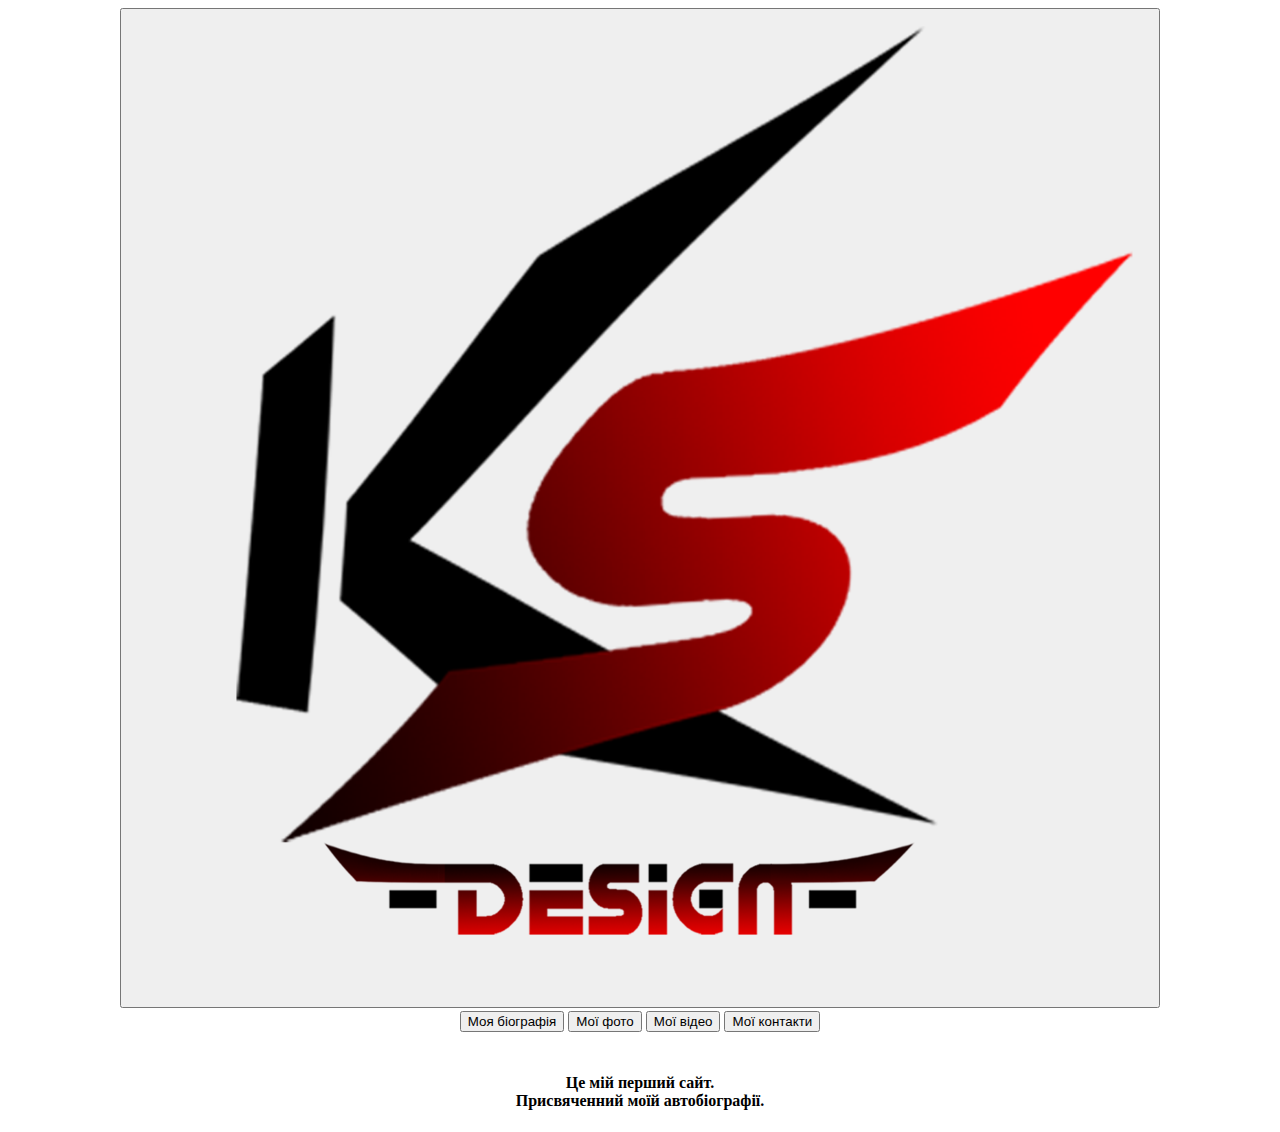
==== information.html @ 980de742 "add new file" ====
<!DOCTYPE html>
<html>
    <head>
        <meta charset="UTF-8">
        <title>Біографія </title>
    </head>
     <body>
        <div style="text-align:center">
        <header>
            <form action="index.html">
            <button>
              <img src="images/logo.png" alt="logo" style="vertical-align:middle"> 
            </button></form>
            <nav>
               <table style="margin: 0 auto;">
                    <tr>
                        <td><form action="information.html"> <button type="submit">Моя біографія</button></form></td>
                        <td><form action="photo.html"> <button type="submit">Мої фото</button></form></td>
                        <td><form action="video.html"> <button type="submit">Мої відео</button></form></td>
                        <td><form action="contact.html"> <button type="submit">Мої контакти</button></form></td>
                    </tr>
                </table>
            </nav>
        </header>
        </div>
        <article>
    <div style="text-align:center">
     <h2>  </h2>
    <h4><br>Це мій перший сайт.<br>Присвяченний моїй автобіографії.</h4></div> 
  </article>

    </body>
    
</html>
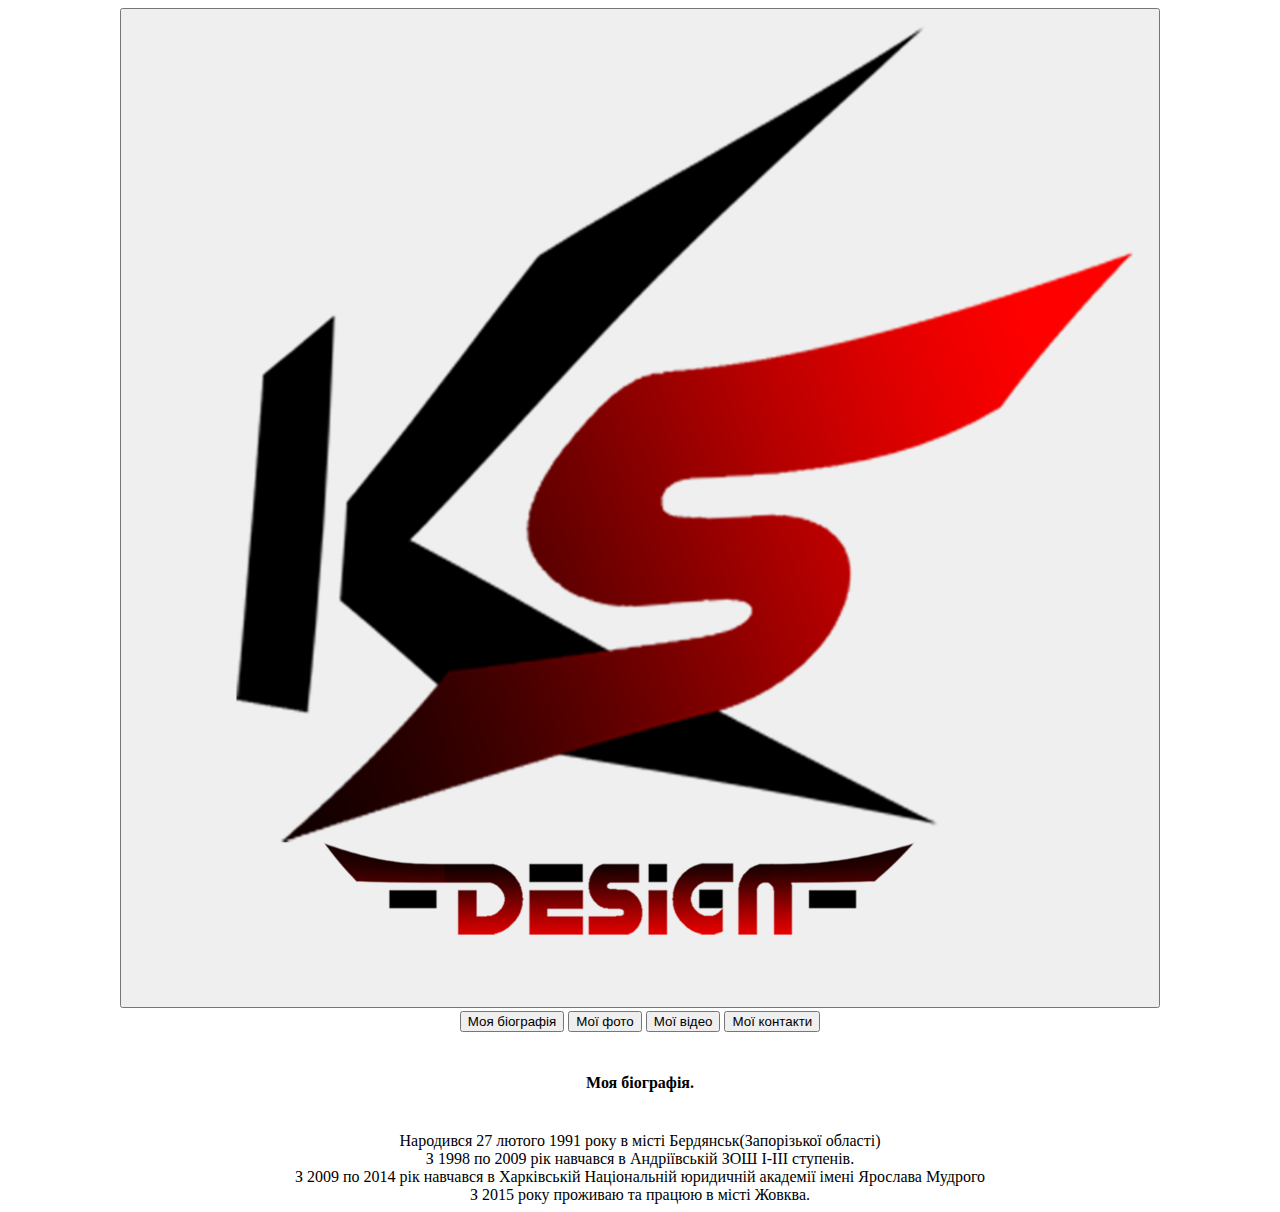
==== commit d2d60eb6: "add new file" ====
--- a/information.html
+++ b/information.html
@@ -26,7 +26,12 @@
         <article>
     <div style="text-align:center">
      <h2>  </h2>
-    <h4><br>Це мій перший сайт.<br>Присвяченний моїй автобіографії.</h4></div> 
+    <h4><br>Моя біографія.</h4>
+    <br>Народився 27 лютого 1991 року в місті Бердянськ(Запорізької області)
+    <br>З 1998 по 2009 рік навчався в Андріївській ЗОШ І-ІІІ ступенів.
+    <br>З 2009 по 2014 рік навчався в Харківській Національній юридичній академії імені Ярослава Мудрого
+    <br>З 2015 року проживаю та працюю в місті Жовква.
+    </div>
   </article>
 
     </body>
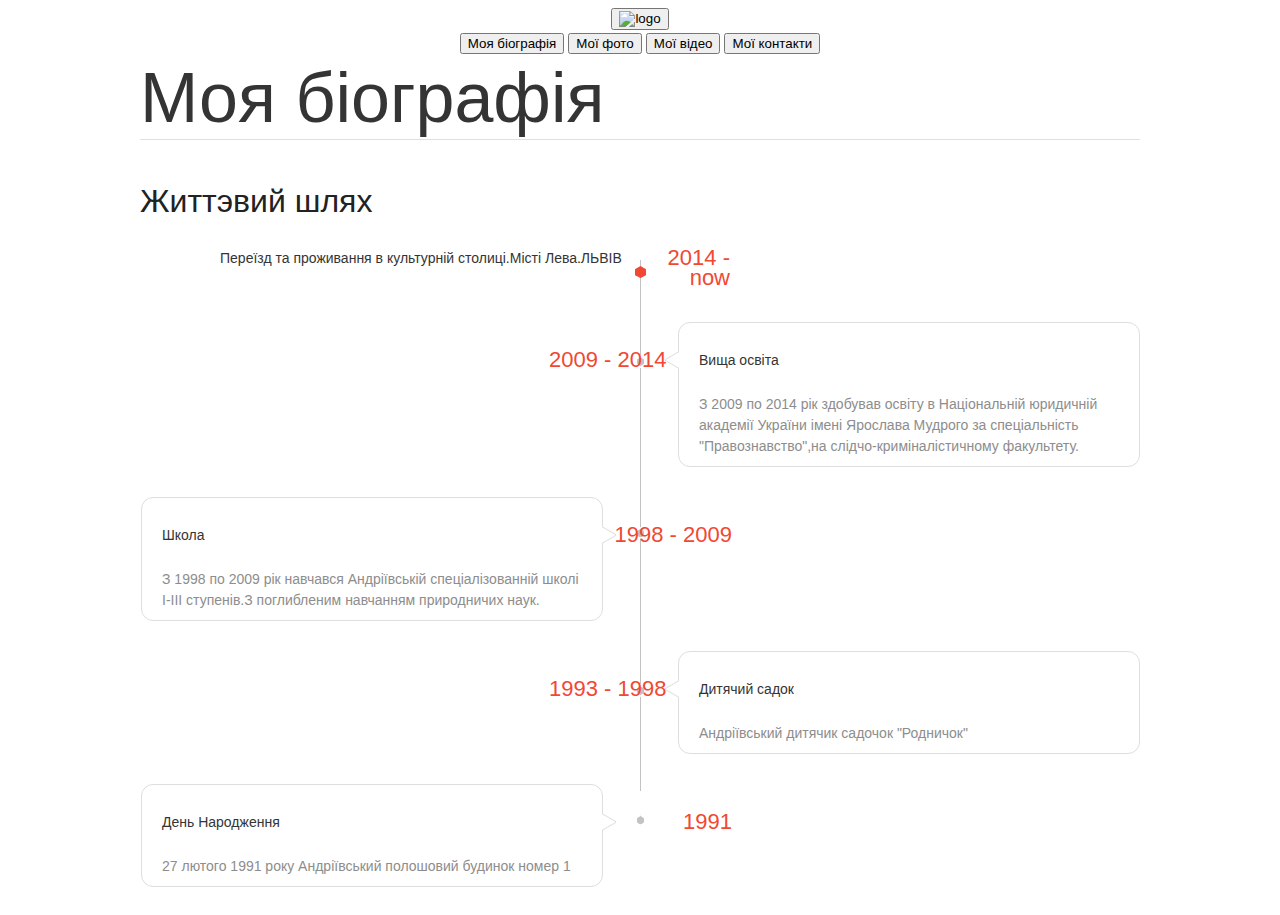
==== commit 9fdf7e3a: "add new file" ====
--- a/information.html
+++ b/information.html
@@ -3,9 +3,11 @@
     <head>
         <meta charset="UTF-8">
         <title>Біографія </title>
+        <link rel="stylesheet" href="css/style.css" type="text/css" media="screen">
+         <link rel="stylesheet" href="css/grid.css" type="text/css" media="screen">
     </head>
      <body>
-        <div style="text-align:center">
+          <div style="text-align:center">
         <header>
             <form action="index.html">
             <button>
@@ -24,15 +26,57 @@
         </header>
         </div>
         <article>
-    <div style="text-align:center">
-     <h2>  </h2>
-    <h4><br>Моя біографія.</h4>
-    <br>Народився 27 лютого 1991 року в місті Бердянськ(Запорізької області)
-    <br>З 1998 по 2009 рік навчався в Андріївській ЗОШ І-ІІІ ступенів.
-    <br>З 2009 по 2014 рік навчався в Харківській Національній юридичній академії імені Ярослава Мудрого
-    <br>З 2015 року проживаю та працюю в місті Жовква.
-    </div>
-  </article>
+         <div class="container clearfix">
+		
+		<div id="content" class="grid_12">
+			<h2><span>Моя біографія</span></h2>
+		</div>
+		<div class="clear"></div>
+		
+		<div id="content">
+			<div class="grid_12">
+				<h4>Життэвий шлях</h4>
+				<div class="exhib_block">
+					<div class="exhib_line_center"></div>
+					<div class="exhib_date_top"> 2014 - now </div>
+					<p class="exhib_p_top">Переїзд та проживання в культурній столиці.Місті Лева.ЛЬВІВ</p>
+					
+					<div class="exhib_cont fright">
+						<div class="exhib_date_left">2009 - 2014</div>
+						<p>Вища освіта</p>
+						З 2009 по 2014 рік здобував освіту в Національній юридичній академії України імені Ярослава Мудрого за спеціальність "Правознавство",на слідчо-криміналістичному факультету.
+					</div>
+					<div class="clear"></div>
+					
+					<div class="exhib_cont fleft">
+						<div class="exhib_date_right">1998 - 2009</div>
+						<p>Школа</p>
+						З 1998 по 2009 рік навчався Андріївській спеціалізованній школі І-ІІІ ступенів.З поглибленим навчанням природничих наук.
+					</div>
+					<div class="clear"></div>
+					
+					<div class="exhib_cont fright">
+						<div class="exhib_date_left">1993 - 1998</div>
+						<p>Дитячий садок</p>
+						Андріївський дитячик садочок "Родничок"
+					</div>
+					<div class="clear"></div>
+					
+					<div class="exhib_cont fleft">
+						<div class="exhib_date_right">1991</div>
+						<p>День Народження</p>
+						27 лютого 1991 року Андріївський полошовий будинок номер 1
+					</div>
+					<div class="clear"></div>
+
+				</div>
+			</div>
+			<div class="clear"></div>
+		</div>
+	
+	</div>
+	  </article>
+         
 
     </body>
     
--- a/css/style.css
+++ b/css/style.css
@@ -0,0 +1,917 @@
+/* Global */
+
+body {
+	font-family: 'Verdana', sans-serif;
+	font-weight: 400;
+	font-size: 14px;
+	line-height:21px;
+	color: #929292;
+	overflow-x:hidden;
+}
+::selection {
+	background: #f14833;
+	color:#fff;
+}
+::-moz-selection {
+	background: #f14833; /* Firefox */
+	color:#fff;
+}
+img {
+	max-width: 100%;
+}
+a:link {
+	text-decoration: none;
+}
+a:hover {
+	color:#f14833;
+}
+a:visited {
+	color: #f14833;
+	text-decoration: none;
+}
+
+.fright{float:right;
+}
+.fleft{float:left;
+}
+
+
+
+/* Navigation */
+#undefined-sticky-wrapper {position:relative;height:0 !important;}
+.menu {
+	position:absolute;
+	bottom:0;
+	width:100%;
+	height:76px;
+	background:#222222;
+	z-index:9999;
+}
+#logo {
+	float:left;
+	margin-bottom:0;
+	margin-left:0;
+}
+
+#nav {
+	text-align: right;
+}
+.navigation{
+	list-style: none;
+	margin: 0;
+}
+ul.navigation {
+	overflow-x:hidden;
+	position:relative;
+	text-align:center;
+	margin:0 auto;
+	padding:0;
+	width:770px;
+}
+.navigation li{
+	display:inline-block;
+	text-align:center;
+	width:128px;
+	padding:28px 0 12px;
+	margin:0 -2.5px;
+	text-transform:none;
+	background:none;
+	border-bottom:1px solid #393939;
+	font-family: 'Open Sans', sans-serif;
+	font-weight:400;
+	font-size:18px;
+	line-height:20px;
+	color:#a3a3a3;
+	transition: all 0.2s ease-in-out;
+	-moz-transition: all 0.2s ease-in-out;
+	-webkit-transition: all 0.2s ease-in-out;
+	-o-transition: all 0.2s ease-in-out;
+}
+
+.navigation li:hover,
+.navigation .active {
+	cursor:pointer;
+	color:#fff;
+}
+
+/* ________________ LavaLamp ________________ */
+.effect {
+	position: absolute;
+	left: -130px;
+	transition: 0.5s ease-in-out;
+}
+.navigation li:nth-child(1):hover ~ .effect {
+	left: 0; /* �������� ������� <a> */
+}
+.navigation li:nth-child(2):hover ~ .effect {
+	left: 128px;  /* �������� ������� <a> */
+}
+.navigation li:nth-child(3):hover ~ .effect {
+	left: 256px; /* �������� �������� <a> */
+}
+.navigation li:nth-child(4):hover ~ .effect {
+	left: 384px; /* �������� ���������� <a> */
+}
+.navigation li:nth-child(5):hover ~ .effect {
+	left: 512px; /* �������� ���������� <a> */
+}
+.navigation li:nth-child(6):hover ~ .effect {
+	left: 640px; /* �������� ���������� <a> */
+}
+
+.ph-line-nav .effect {
+	position:relative;
+	z-index:100;
+	width: 128px;
+	height: 10px;
+	bottom: 5px;
+	background: url(../images/menu_effect.png) no-repeat;
+	margin-left:0;
+}
+
+/* _______________ //LavaLamp _______________ */
+
+.btn_dropdown {
+	display:none;
+	cursor:pointer;
+	background:#fff;
+	margin:20px 30px 0 0;
+	width:130px;
+	height:36px;
+	text-align:center;
+	font-family: 'Open Sans', sans-serif;
+	font-weight:700;
+	font-size:18px;
+	line-height:36px;
+	color:#3e3e3e;
+	border-radius:5px;
+}
+.btn_dropdown:hover {color:#3e3e3e;}
+
+
+/* General Slides */ 
+
+.slide{
+	background-attachment: fixed;
+	width:100%;
+	height:100%;
+	position: relative;
+	padding:0;
+	z-index:12;
+}
+
+
+h2 {
+	display:block;
+	margin:0 0 23px;
+	padding:0;
+	text-transform:none;
+	text-align:left;
+	font-style:normal;
+	border-bottom:1px solid #e0e0e0;
+	font-family: 'Open Sans', sans-serif;
+	font-size: 70px;
+	line-height: 82px;
+	color:#343434;
+	font-weight: 300;
+}
+
+
+h3 {
+	margin:0;
+	padding:40px 0 32px 0;
+	text-transform:uppercase;
+	text-align:center;
+	font-family: 'Open Sans', sans-serif;
+	font-weight:800;
+	font-size:32px;
+	font-style:normal;
+	line-height:36px;
+	color:#3e3e3e;
+}
+
+h4 {
+	margin:0;
+	padding:0 0 15px;
+	text-transform:none;
+	text-align:left;
+	font-family: 'Open Sans', sans-serif;
+	font-weight:300;
+	font-size:32px;
+	font-style:normal;
+	line-height:36px;
+	color:#222;
+}
+
+img.icon_img {
+	float:left;
+	margin-right:20px;
+	margin-top:20px;
+	margin-bottom:25px;
+}
+
+.effect_2 {
+	background:url(../images/effect_2.png) repeat left top;
+	position:relative;
+	top:0;
+	bottom:-57px;
+	height:100%;
+	z-index:999 !important;
+}
+
+/* ____________________________________ Slide 1 ____________________________________ */ 
+
+.padding_slide1 {padding:241px 0 101px 0;
+}
+
+.inset_shadow {
+	position:absolute;
+	z-index:10;
+	left:0;
+	right:0;
+	top:0;
+	bottom:76px;
+	box-shadow:0 0 60px rgba(0,0,0, 0.7) inset;
+}
+
+#slide1{
+	background-image:url(../images/slide1_bg.jpg);
+	background-position:0 0 !important;
+	background-size: cover !important;
+	width:100%;
+	text-align:center;
+}
+
+.filtr_bg {text-align:center;
+}
+
+#slide1 h1 {
+	float:none;
+	display:block;
+	border-right:none;
+	margin:0;
+	padding:0;
+	text-align:center;
+	text-transform:uppercase;
+	font-family: 'Open Sans', sans-serif;
+	font-size: 90px;
+	line-height: 115px;
+	color:#fff;
+	font-weight:800;
+	text-shadow:5px 3px 6px rgba(0,0,0,0.26);
+}
+#slide1 p {
+	float:none;
+	display:block;
+	border-right:none;
+	margin:0;
+	padding:0;
+	text-align:center;
+	text-transform:none;
+	font-style:italic;
+	font-family: 'Open Sans', sans-serif;
+	font-size: 32px;
+	line-height: 46px;
+	color:#fff;
+	font-weight:300;
+	text-shadow:5px 3px 6px rgba(0,0,0,0.26);
+}
+
+.slogan_text {
+	display:inline-block;
+	padding:0 10px;
+	text-transform:none;
+	font-style:italic;
+	font-family: 'Open Sans', sans-serif;
+	font-weight:300;
+	font-size:31px;
+	line-height:42px;
+	color:#fff;
+}
+.left_bord, .right_bord {
+	display:inline-block;
+	margin:0 0 10px;
+	background:#fff;
+	height:1px;
+	width:96px;
+}
+
+
+#slide1 .button {
+	cursor:pointer;
+	display:block;
+	margin:175px auto 0;
+	width:49px;
+	height:57px;
+	border:none;
+	text-transform:uppercase;
+	background:url(../images/button_down.png) no-repeat;
+	transition: all 0.1s ease-in-out;
+	-moz-transition: all 0.1s ease-in-out;
+	-webkit-transition: all 0.1s ease-in-out;
+	-o-transition: all 0.1s ease-in-out;
+}
+#slide1 .button:hover {
+	margin:176px auto 0;
+	-webkit-box-shadow: none;
+     -moz-box-shadow: none;
+          box-shadow: none;
+}
+
+
+
+/* ____________________________________ Slide 2 ____________________________________ */ 
+
+#slide2 {
+	background:url(../images/slide2_bg.jpg) repeat left top;
+	width:100%;
+	padding:86px 0 69px;
+}
+
+.det_inf {margin-bottom:24px;
+}
+.det_inf li {margin-bottom:10px;
+}
+.det_inf li a  {
+	color:#929292;
+}
+.det_inf li a:hover {
+	color:#f14833;
+}
+li.phone {
+	background:url(../images/inf_icon.png) no-repeat 0 0;
+	padding-left:44px;
+}
+li.address {
+	background:url(../images/inf_icon.png) no-repeat 0 -99px;
+	padding-left:44px;
+}
+li.pers_mail {
+	background:url(../images/inf_icon.png) no-repeat 0 -188px;
+	padding-left:44px;
+}
+li.pers_site {
+	background:url(../images/inf_icon.png) no-repeat 0 -265px;
+	padding-left:44px;
+}
+
+/* _________________________ teweets _________________________ */
+
+.tweet {
+}
+
+ul.tweets li {
+	text-indent:30px;
+	margin-bottom:15px;
+	color: #929292;
+	background:url(../images/twitter.png) no-repeat left top;
+	font-style:italic;
+}
+.sedebar ul.tweets li {
+}
+ul.tweets li a {
+	padding-left:5px;
+	font-style:italic;
+	color:#f14833;
+}
+ul.tweets li a:hover {text-decoration:underline;
+}
+
+/* ______________________ end tweets _________________________ */
+
+/* ___________________________________ //Slide 2 ___________________________________ */ 
+
+
+
+
+
+/* ____________________________________ Slide 4 ____________________________________ */ 
+
+#slide4 {
+	background:url(../images/slide4_bg.jpg) repeat left top;
+	width:100%;
+	padding:86px 0 69px;
+}
+#slide4 h2 {
+	color:#b8b8b8;
+	border-bottom:1px solid #3b3b3b;
+}
+
+
+/* ____________ SERVICES_BLOCK ___________ */
+a.servc_block {
+	display:block;
+	position:relative;
+	text-align:center;
+	color:#6f6f6f;
+}
+
+.icon_bord {
+	position:relative;
+	z-index:10;
+	top:0;
+	left:50%;
+	margin-left:-51px;
+	width:102px;
+	height:116px;
+}
+
+.icon1, .icon1_h {
+	position:absolute;
+	z-index:1;
+	top:0;
+	left:0;
+}
+
+.servc_block .icon1 {
+	transition: all 0.5s ease-out;
+    opacity: 1;
+}
+.servc_block:hover .icon1 {
+	transform: rotate(720deg) scale(0);
+    opacity: 0;
+}
+
+.servc_block .icon1_h {
+	transition: all 0.5s ease-out;
+	transform: rotate(720deg) scale(0);
+    opacity: 0;
+}
+.servc_block:hover .icon1_h {
+	transform: rotate(720deg) scale(1);
+    opacity: 1;
+	transition-delay: 0.4s;
+}
+
+.servc_block p {
+	font-family: 'Open Sans', sans-serif;
+	font-weight:300;
+	font-size:20px;
+	line-height:22px;
+	color:#a3a3a3;
+	transition: all 0.2s ease-in-out;
+	-moz-transition: all 0.2s ease-in-out;
+	-webkit-transition: all 0.2s ease-in-out;
+	-o-transition: all 0.2s ease-in-out;
+}
+.servc_block:hover p {
+	color:#f14833;
+	transition-delay: 0.7s;
+}
+
+
+/* ____________ SERVICES_BLOCK ___________ */
+
+/* ___________________________________ //Slide 4 ___________________________________ */ 
+
+
+
+
+/* ____________________________________ Slide 6 ____________________________________ */ 
+
+#slide6 {
+	background:url(../images/slide6_bg.jpg) repeat left top;
+	width:100%;
+	padding:86px 0 69px;
+}
+
+#slide6 h2 {color:#222;
+}
+
+/* ____________________ exhib_block ____________________ */
+.exhib_block {position:relative;}
+.exhib_block .fleft {margin-left:1px;}
+.exhib_line_center {
+	position:absolute;
+	left:50%;
+	top:12px;
+	width:1px;
+	height:83%;
+	background:#c3c3c3;
+}
+.exhib_block p {
+	padding-bottom:9px;
+	font-family: 'Open Sans', sans-serif;
+	font-weight:400;
+	font-size:14px;
+	line-height:21px;
+	color:#343434;
+	transition: all 0.2s ease-in-out;
+	-moz-transition: all 0.2s ease-in-out;
+	-webkit-transition: all 0.2s ease-in-out;
+	-o-transition: all 0.2s ease-in-out;
+}
+.exhib_cont:hover p {color:#f14833;
+}
+
+.exhib_p_top {margin-left:80px;
+}
+
+.exhib_cont {
+	position:relative;
+	width:420px;
+	margin-top:30px;
+	padding:13px 20px 9px;
+	background:#fff;
+	color:#8d8d8d;
+	border:1px solid #dedede;
+	border-radius:12px;
+	transition: all 0.2s ease-in-out;
+	-moz-transition: all 0.2s ease-in-out;
+	-webkit-transition: all 0.2s ease-in-out;
+	-o-transition: all 0.2s ease-in-out;
+}
+.exhib_cont:hover {
+	-webkit-box-shadow: 0 0 16px rgba(0,0,0,0.15);
+     -moz-box-shadow: 0 0 16px rgba(0,0,0,0.15);
+          box-shadow: 0 0 16px rgba(0,0,0,0.15);
+}
+
+.exhib_date_right, .exhib_date_left, .exhib_date_top {
+	display:block;
+	position:absolute;
+	width:130px;
+	font-family: 'Open Sans', sans-serif;
+	font-weight:300;
+	font-size:22px;
+	line-height:20px;
+	color:#f14833;
+	transition: all 0.2s ease-in-out;
+	-moz-transition: all 0.2s ease-in-out;
+	-webkit-transition: all 0.2s ease-in-out;
+	-o-transition: all 0.2s ease-in-out;
+}
+.exhib_date_top {
+	left:49.5%;
+	top:0;
+	width:95px;
+	text-align:right;
+	background:url(../images/exhib_date_top_bg_h.png) no-repeat left center;
+}
+
+.exhib_date_left {
+	left:-130px;
+	top:27px;
+	background:url(../images/exhib_date_left_bg.png) no-repeat right center;
+}
+.exhib_date_right {
+	right:-130px;
+	top:27px;
+	text-align:right;
+	background:url(../images/exhib_date_left_bg_right.png) no-repeat left center;
+}
+.exhib_cont:hover .exhib_date_right, .exhib_cont:hover .exhib_date_left, .exhib_cont:hover .exhib_date_top {font-size:26px;
+}
+
+.exhib_cont:hover .exhib_date_top {background:url(../images/exhib_date_top_bg_h.png) no-repeat left center;
+}
+.exhib_cont:hover .exhib_date_left {background:url(../images/exhib_date_left_bg_h.png) no-repeat right center;
+}
+.exhib_cont:hover .exhib_date_right {background:url(../images/exhib_date_left_bg_right_h.png) no-repeat left center;
+}
+
+
+/* ___________________ //exhib_block ___________________ */
+
+
+
+/* ___________________________________ //Slide 6 ___________________________________ */ 
+
+
+
+/* ____________________________________ Slide 8 ____________________________________ */ 
+#slide8 {
+	background:url(../images/slide8_bg.jpg) repeat left top;
+	width:100%;
+	padding:86px 0 69px;
+}
+#slide8 h2 {color:#b8b8b8;border-bottom:1px solid #393939;
+}
+
+#slide8 h4 {
+	padding-bottom:10px;
+	color:#acacac;
+}
+
+/* ____________________ exhib_block ____________________ */
+#slide8 .exhib_cont {
+	background:#676767;
+	border:1px solid #5b5b5b;
+	color:#393939;
+}
+#slide8 .exhib_cont:hover {
+	-webkit-box-shadow: 0 0 16px rgba(0,0,0,0.8);
+     -moz-box-shadow: 0 0 16px rgba(0,0,0,0.8);
+          box-shadow: 0 0 16px rgba(0,0,0,0.8);
+}
+#slide8 .exhib_block .fleft {margin-left:0;
+}
+#slide8 .exhib_line_center {
+	background:#676767;
+	height:87%;
+}
+#slide8 .exhib_date_right, #slide8 .exhib_date_left, #slide8 .exhib_date_top {width:200px;}
+#slide8 .exhib_date_left {left:-200px;}
+#slide8 .exhib_date_right {right:-200px;}
+
+#slide8 .exhib_date_top {background:url(../images/exhib_date_top_bg2_h.png) no-repeat left center;
+}
+
+#slide8 .exhib_date_right {background:url(../images/exhib_date_left_bg_right2.png) no-repeat left center;
+}
+#slide8 .exhib_date_left {background:url(../images/exhib_date_left_bg2.png) no-repeat right center;
+}
+
+#slide8 .exhib_block p {font-size:16px;color:#222;}
+#slide8 .exhib_cont:hover p {color:#acacac;
+}
+#slide8 .exhib_p_top {color:#6f6f6f !important;}
+
+
+#slide8 .exhib_cont:hover .exhib_date_left {background:url(../images/exhib_date_left_bg2_h.png) no-repeat right center;
+}
+#slide8 .exhib_cont:hover .exhib_date_right {background:url(../images/exhib_date_left_bg_right2_h.png) no-repeat left center;
+}
+
+/* ___________________ //exhib_block ___________________ */
+
+
+/* ___________________________________ //Slide 8 ___________________________________ */
+
+
+
+
+
+
+
+
+/* ____________________________________ Slide 10 ____________________________________ */ 
+#slide10 {
+	background:url(../images/slide10_bg.jpg) repeat left top;
+	width:100%;
+	padding:86px 0 69px;
+}
+
+/* _________________ PORTFOLIO ________________ */
+.gallery-list {
+	text-align:center;
+	margin-right:-20px !important;
+}
+#slide10 .hover_img {
+	overflow:hidden;
+	position:relative;
+	height:291px;
+	width:255px;
+	background:#fff;
+}
+
+
+.img_block {
+	display:inline-block;
+	margin:0;
+	width:251px;
+	height:100%;
+}
+
+.img_block_bg {
+	position:absolute;
+	z-index:100;
+	left:0;
+	top:0;
+}
+
+.portfolio_zoom, .portfolio_link {
+	width:42px;
+	height:42px;
+	position:absolute;
+	z-index:110;
+	bottom:85px;
+	background-repeat:no-repeat;
+	opacity:0.61;
+	filter: alpha(opacity=61);
+	transition: all 0.1s ease-in-out;
+	-moz-transition: all 0.1s ease-in-out;
+	-webkit-transition: all 0.1s ease-in-out;
+	-o-transition: all 0.1s ease-in-out;
+}
+.portfolio_zoom {
+	left:-77px;
+	background-image:url(../images/zoom.png);
+}
+.portfolio_link {
+	right:-77px;
+	background-image:url(../images/link.png);
+}
+.portfolio_zoom:hover, .portfolio_link:hover {
+	opacity:1;
+	filter: alpha(opacity=100);
+	z-index:310;
+}
+.portfolio_zoom a, .portfolio_link a {
+	display:block;
+	width:42px;
+	height:42px;
+	text-indent:-9999px;
+}
+
+.img_block:hover .portfolio_zoom {left:83px;transition-delay: 0.3s;
+}
+.img_block:hover .portfolio_link {right:84px;transition-delay: 0.3s;
+}
+
+.item_description {
+	position:absolute;
+	top:-273px;
+	width:255px;
+	height:291px;
+	padding:0;
+	background:#f14833;
+	font-family: 'Open Sans', sans-serif;
+	font-size: 14px;
+	line-height: 20px;
+	font-weight: 400;
+	text-align:center;
+	color:#fff;
+	transition: all 0.3s ease-in-out;
+	-moz-transition: all 0.3s ease-in-out;
+	-webkit-transition: all 0.3s ease-in-out;
+	-o-transition: all 0.3s ease-in-out;
+}
+.item_description p {
+	padding:74px 10px 0;
+	text-transform:uppercase;
+	font-size:18px;
+}
+.img_block:hover .item_description {
+	top:20px;
+}
+.img_block .portf_img {
+	position:absolute;
+	left:18px;
+	top:18px;
+	transition: all 0.3s ease-in-out;
+	-moz-transition: all 0.3s ease-in-out;
+	-webkit-transition: all 0.3s ease-in-out;
+	-o-transition: all 0.3s ease-in-out;
+}
+.img_block:hover .portf_img {
+	position:absolute;
+	top:235px;
+}
+
+
+
+/* ________________ //PORTFOLIO _______________ */
+
+/* ___________________________________ //Slide 10 ___________________________________ */
+
+
+
+
+
+
+
+/* ____________________________________ Slide 12 ____________________________________ */
+
+#slide12 {
+	background:url(../images/slide12_bg.jpg) repeat left top;
+	background-position:0 0 !important;
+	width:100%;
+	padding:86px 0 69px;
+}
+
+#slide12 h2 {color:#b8b8b8;border-bottom:1px solid #393939;
+}
+
+#slide12 p {color:#888888;
+}
+#slide12 .foto {
+	float:left;
+	margin:0 20px 20px 0;
+}
+
+#slide12 h5 {
+	margin:100px 0 0 0;
+	padding-bottom:8px;
+	text-transform:none;
+	font-family: 'Open Sans', sans-serif;
+	font-size: 32px;
+	line-height: 31px;
+	font-weight: 300;
+	color:#acacac;
+}
+
+.client_foto {
+	float:left;
+	position:relative;
+	margin:0 15px 10px 0;
+	height:384px;
+	width:334px;
+}
+.client_foto img {
+	position:absolute;
+	left:0;
+	top:0;
+	z-index:10;
+}
+.foto {z-index:5 !important;}
+
+.contact_det,
+.contact_det a {
+	color:#888888;
+	line-height:26px;
+}
+.contact_det a:hover {color:#f14833;}
+
+/* ______________ SOCIALS ______________ */
+.socials a {
+	display:inline-block;
+	width:27px;
+	height:32px;
+	margin:5px 8px 0;
+	transition: all 0.1s ease-in-out;
+	-moz-transition: all 0.1s ease-in-out;
+	-webkit-transition: all 0.1s ease-in-out;
+	-o-transition: all 0.1s ease-in-out;
+}
+
+.soc1 {
+	background:url(../images/socials.png) no-repeat;
+	background-position:0 0;
+}
+.soc2 {
+	background:url(../images/socials.png) no-repeat;
+	background-position:-47px 0;
+}
+.soc3 {
+	background:url(../images/socials.png) no-repeat;
+	background-position:-94px 0;
+}
+.soc4 {
+	background:url(../images/socials.png) no-repeat;
+	background-position:-141px 0;
+}
+.soc1:hover {background-position:0 -32px;
+}
+.soc2:hover {background-position:-47px -32px;
+}
+.soc3:hover {background-position:-94px -32px;
+}
+.soc4:hover {background-position:-141px -32px;
+}
+
+/* _____________ //SOCIALS _____________ */
+
+
+/* ____________________________________ //Slide 12 ____________________________________ */
+
+/* ____________________________________ FOOTER ____________________________________ */
+#footer {
+	position:relative;
+	z-index:12;
+	background:#343434;
+	padding:27px 0 23px;
+}
+.copyright {
+	float:left;
+	text-transform:uppercase;
+	font-family: 'Open Sans', sans-serif;
+	font-weight:400;
+	color:#9b9b9b;
+}
+.copyright a {
+	color:#f14833;
+}
+.copyright a:hover {text-decoration:none;color:#fff;
+}
+
+/* _____________ BACK_TOP ___________ */
+#back_top {
+	float:right;
+}
+#back_top a.button {
+	cursor:pointer;
+	position:relative;
+	z-index:300;
+	display:block;
+	margin:0;
+	width:26px;
+	height:30px;
+	background:url(../images/back_top.png) no-repeat;
+	text-transform:uppercase;
+	font-family: 'Open Sans', sans-serif;
+	font-weight:400;
+	color:#fff;
+}
+#back_top a.button:hover {text-decoration:none;}
+/* ____________ //BACK_TOP __________ */
+
+/* ___________________________________ //FOOTER ___________________________________ */
+
+
+
+
+
+
+
+
--- a/css/grid.css
+++ b/css/grid.css
@@ -0,0 +1,346 @@
+/* Computer */
+.grid_1 { width: 6.5%; } 
+.grid_2 { width: 15%; } 
+.grid_3 { width: 23.5%; } 
+.grid_4 { width: 32%; } 
+.grid_5 { width: 40.5%; }
+.grid_6 { width: 49%; } 
+.grid_7 { width: 57.5%; } 
+.grid_8 { width: 66%; } 
+.grid_9 { width: 74.5%; } 
+.grid_10 { width: 83%; } 
+.grid_11 { width: 91.5%; } 
+.grid_12 { width: 100%; } 
+
+.grid_1,
+.grid_2,
+.grid_3,
+.grid_4,
+.grid_5,
+.grid_6,
+.grid_7,
+.grid_8,
+.grid_9,
+.grid_10,
+.grid_11,
+.grid_12 {
+	margin: 0 20px 20px 0;
+	float: left;
+	display: block;
+}
+
+.alpha			{margin-left:0;}
+.omega			{margin-right:0;}
+.gallery-list 	{margin:0;padding:0;}
+.little_respond {display:none;}
+
+.container{
+	width: 1000px;
+	max-width: 1000px;
+	margin: auto;
+	
+}
+
+
+
+.clear{clear:both;display:block;overflow:hidden;visibility:hidden;width:0;height:0}
+.clearfix:after{position:relative;z-index:99;clear:both;content:' ';display:block;font-size:0;line-height:0;visibility:hidden;width:0;height:0}* html .clearfix,*:first-child+html .clearfix{zoom:1}
+
+
+@media only screen and (min-width: 767px) and (max-width: 1023px) {	
+	.gallery-list .omega {margin-right:10px;}
+	
+	.filtr_bg {width:600px;margin-left:-300px;left:50%;}
+
+	h4 {font-size:27px;}
+	
+	#slide1 h1 {font-size:50px;line-height:65px;}
+	#slide1 p {font-size:30px;line-height:36px;}
+	
+	.padding_slide1 {padding:150px 0 30px;}
+	
+	.pers_inf li span {width:130px;}
+	
+	.exhib_cont {width:282px;}
+	.exhib_block p {width:250px;}
+	.exhib_date_top {left:49.3%;}
+
+
+	
+/* _______________ Gallery ________________ */	
+	
+/* ______________ //Gallery _______________ */	
+/* ___________ SERV_BLOCK __________ */
+	.servc_block p {font-size:28px;}
+	
+/* __________ //SERV_BLOCK _________ */
+
+/* _____________ menu ______________ */
+	ul.navigation {width:100%;}
+	.navigation li {width:120px;}
+	.navigation li:hover, .navigation .active {background:url(../images/menu_effect.png) no-repeat bottom center;}
+	
+	.ph-line-nav .effect {display:none;}
+/* ____________ //menu _____________ */
+	
+	.container { width: 724px; }
+	.container .alpha        { margin-left: 0; margin-right: 5px; }
+	.container .omega        { margin-right: 0; }
+	.gallery-list .omega {margin-right:10px;}
+	.container .respond_pad {padding-right:20px;}
+	
+	.grid_3			{ width: 166px; }
+	.grid_4			{ width: 228px; }
+	.grid_5      		{ width: 290px; }
+	.grid_6      		{ width: 352px; }
+	.grid_7   		{ width: 414px; }
+	.grid_8   		{ width: 475px; }
+	.grid_9			{ width: 538px; }
+	.grid_12		{ width: 724px; }
+}
+
+@media only screen and (max-width: 766px) {
+/* _______ RESPONS_MENU _________ */
+	.btn_dropdown {display:block;		
+	}
+	ul.navigation li {float:none;width:100%;text-align:left;padding:9px 0 7px 20px;margin:0;color:#343434;}
+	.navigation li:hover, .navigation .active {
+		color:#fff;
+		background:#f14833;
+		border-bottom:1px solid #616161;
+	}
+	.navigation {
+		display:none;
+		left:0;
+		top:7px;
+		width:160px;
+		background:#fff;
+		border-radius:5px;
+		box-shadow:0 0 4px #000;
+	}
+	
+	ul.navigation {width:200px;padding:0;margin:0;}
+	
+
+	
+	.ph-line-nav .effect {display:none;}
+/* ______ //RESPONS_MENU ________ */
+	
+	h2 {padding-bottom:10px;font-size:45px;line-height:58px;}
+	
+	
+	#slide12 .foto {float:none;}
+	#slide12 h5 {font-size:26px;}
+
+/* _______________ JCAROUSEL ________________ */
+
+/* ______________ //JCAROUSEL _______________ */
+
+	.inset_shadow {top:76px;bottom:0;}
+	
+	.menu {position:fixed;top:0;margin-top:0 !important;}
+	#undefined-sticky-wrapper {height:0 !important;}
+	
+	
+	
+}
+
+@media only screen and (min-width: 480px) and (max-width: 766px) {
+	h1 {font-size:46px;line-height:115px;padding-bottom:0;}
+	
+	#logo {text-align:center;}
+	
+	.padding_slide1 {padding:188px 0 100px;}
+	
+	.filtr_bg {width:420px;margin-left:-210px;left:50%;}
+	.slogan_text {font-size:21px;}
+	.left_bord, .right_bord {margin-bottom:6px;}
+	#slide1 h1 {font-size:30px;line-height:40px;}
+	#slide1 p {font-size:21px;line-height:42px;}
+	
+	#slide1 .button {margin:50px auto 0;}
+	#slide1 .button:hover {margin:51px auto 0;}
+	
+	.exhib_line_center {left:4px;height:79%;}
+	.exhib_date_top {left:0;}
+	.exhib_p_top {margin-left:120px;}
+	.exhib_date_left, .exhib_date_right {
+		top:-30px;
+		left:-42px;
+		height:115px;
+		padding-left:40px;
+		text-align:left;
+		background:url(../images/exhib_date_left_bg.png) no-repeat left center;
+	}
+	.exhib_cont:hover .exhib_date_left, .exhib_cont:hover .exhib_date_right {background:url(../images/exhib_date_left_bg_h.png) no-repeat left center;
+	}
+	
+	#slide8 .exhib_date_left, #slide8 .exhib_date_right {
+		top:-30px;
+		left:-42px;
+		height:115px;
+		padding-left:40px;
+		text-align:left;
+		background:url(../images/exhib_date_left_bg2.png) no-repeat left center;
+	}
+	#slide8 .exhib_cont:hover .exhib_date_left, #slide8 .exhib_cont:hover .exhib_date_right {background:url(../images/exhib_date_left_bg2_h.png) no-repeat left center;
+	}
+	
+	#slide8 .exhib_block .fleft {margin-left:42px;}
+	#slide8 .exhib_date_top {width:155px;}
+	#slide8 .exhib_p_top {margin-left:170px;}
+	#slide8 .exhib_line_center {height:83%;}
+	
+	.exhib_cont, .exhib_block .fleft {
+		margin-left:42px;
+		margin-top:50px;
+		width:230px;
+	}
+	
+	.gallery-list {margin-right:0 !important;}
+	
+/* _____________ menu ______________ */	
+	#nav {margin:0;}
+
+/* ____________ //menu _____________ */	
+
+/* _______________ JCAROUSEL ________________ */
+	
+/* ______________ //JCAROUSEL _______________ */
+
+	.container { width: 420px; }
+	
+	.grid_1,
+	.grid_2,
+	.grid_3,
+	.grid_4,
+	.grid_5,
+	.grid_6,
+	.grid_7,
+	.grid_8,
+	.grid_9,
+	.grid_10,
+	.grid_11,
+	.grid_12 {width:420px;}
+	
+	.fright{float:none;}
+	.fleft{float:none;}
+	
+}
+
+@media screen and (max-width : 479px) {	
+	
+	h2 {font-size:40px;line-height:50px;margin:0;}
+	h4 {font-size:22px;line-height:28px;}
+	
+	#logo {text-align:center;}
+	#logo img {width:130px;margin-top:10px;}
+	
+	
+	.padding_slide1 {padding:188px 0 100px;}
+
+	.filtr_bg {width:300px;margin-left:-150px;left:50%;}
+	.slogan_text {font-size:21px;}
+	.left_bord, .right_bord {margin-bottom:6px;width:70px;}
+	#slide1 h1 {font-size:24px;line-height:30px;}
+	#slide1 p {font-size:21px;line-height:42px;}
+	#slide1 .button {margin:40px auto 0;}
+	#slide1 .button:hover {margin:41px auto 0;}
+	
+	
+	
+	.educ_block p {font-size:16px;}
+	
+	.pers_inf li {font-size:12px;}
+	.pers_inf li span {width:110px;}
+	
+	
+	.exhib_line_center {left:4px;height:79%;}
+	.exhib_date_top {left:0;}
+	.exhib_p_top {margin-left:42px;padding-top:30px;}
+	.exhib_date_left, .exhib_date_right {
+		top:-30px;
+		left:-42px;
+		height:115px;
+		padding-left:40px;
+		text-align:left;
+		background:url(../images/exhib_date_left_bg.png) no-repeat left center;
+	}
+	.exhib_cont:hover .exhib_date_left, .exhib_cont:hover .exhib_date_right {background:url(../images/exhib_date_left_bg_h.png) no-repeat left center;
+	}
+	#slide8 .exhib_date_left, #slide8 .exhib_date_right {
+		top:-30px;
+		left:-42px;
+		height:115px;
+		padding-left:40px;
+		text-align:left;
+		background:url(../images/exhib_date_left_bg2.png) no-repeat left center;
+	}
+	#slide8 .exhib_cont:hover .exhib_date_left, #slide8 .exhib_cont:hover .exhib_date_right {background:url(../images/exhib_date_left_bg2_h.png) no-repeat left center;
+	}
+	
+	#slide8 .exhib_block .fleft {margin-left:42px;}
+	#slide8 .exhib_date_top {width:155px;}
+	#slide8 .exhib_p_top {margin-left:42px;padding-top:30px;}
+	#slide8 .exhib_line_center {height:84%;}
+	
+	.exhib_cont, .exhib_block .fleft {
+		margin-left:42px;
+		margin-top:50px;
+		width:210px;
+	}
+	
+	.gallery-list {margin-right:0 !important;}
+	
+	.client_foto img {width:300px;}
+	
+/* _______________ JCAROUSEL ________________ */
+	
+/* ______________ //JCAROUSEL _______________ */
+
+/* ___________ SERV_BLOCK __________ */
+	
+		
+/* __________ //SERV_BLOCK _________ */
+/* _____________ menu ______________ */
+	.menu {position:fixed;}
+	
+	#nav {margin:0;}
+/* ____________ //menu _____________ */	
+	.container { width: 300px; }
+
+	.grid_1,
+	.grid_2,
+	.grid_3,
+	.grid_4,
+	.grid_5,
+	.grid_6,
+	.grid_7,
+	.grid_8,
+	.grid_9,
+	.grid_10,
+	.grid_11,
+	.grid_12 {
+		width:300px;
+	}
+	
+	.fright{float:none;}
+	.fleft{float:none;}
+
+}
+
+
+
+
+
+
+
+
+
+
+
+
+
+
+
+
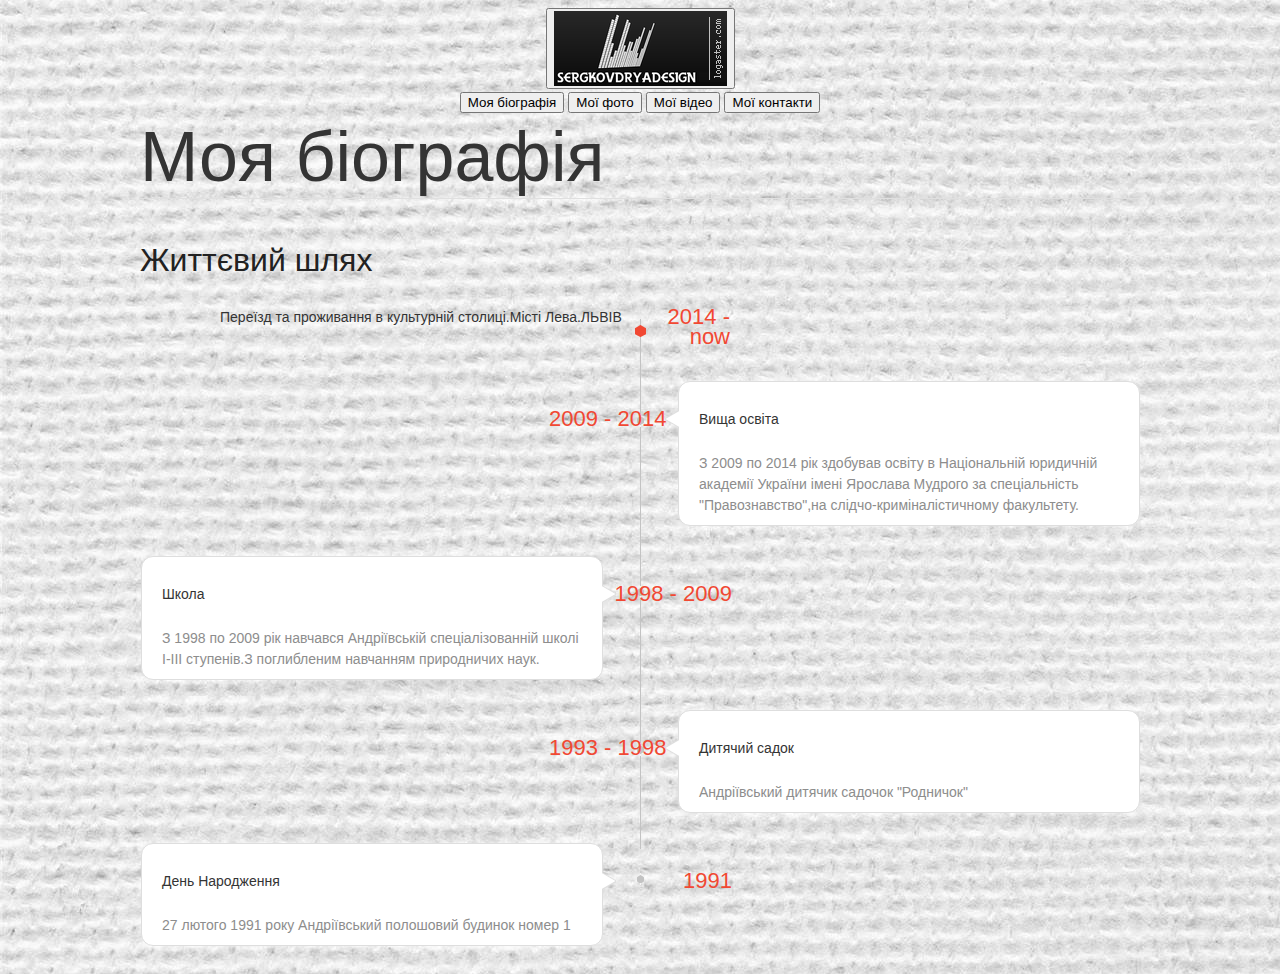
==== commit 0dbaadfb: "add new file" ====
--- a/information.html
+++ b/information.html
@@ -6,7 +6,7 @@
         <link rel="stylesheet" href="css/style.css" type="text/css" media="screen">
          <link rel="stylesheet" href="css/grid.css" type="text/css" media="screen">
     </head>
-     <body>
+     <body style="background-image:url(images/foninfo.jpg)">
           <div style="text-align:center">
         <header>
             <form action="index.html">
@@ -35,7 +35,7 @@
 		
 		<div id="content">
 			<div class="grid_12">
-				<h4>Життэвий шлях</h4>
+				<h4>Життєвий шлях</h4>
 				<div class="exhib_block">
 					<div class="exhib_line_center"></div>
 					<div class="exhib_date_top"> 2014 - now </div>
